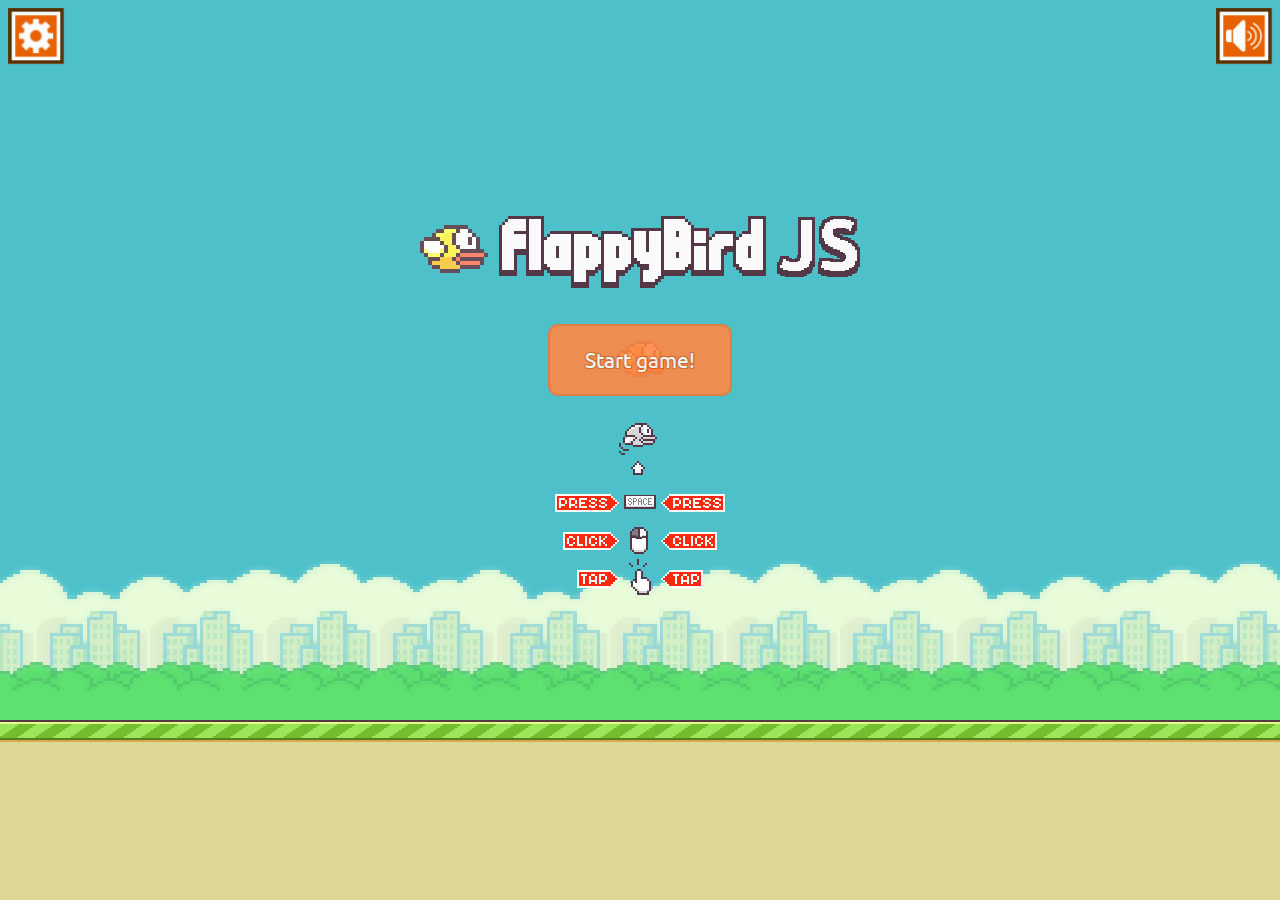
==== index.html @ bad4e2e7 "Update index.html" ====
<html>
    <head>
        <link rel="canonical" href="https://ivan-alone.github.io/FlappyBirdJS/">
        <meta http-equiv="X-UA-Compatible" content="IE=edge,chrome=1">
        <meta itemprop="name" content="Flappy Bird JS">
        <meta name="apple-mobile-web-app-capable" content="yes">
        <meta name="apple-mobile-web-app-status-bar-style" content="black">
        <meta itemprop="description" content="Flappy Bird JS: The Game. Play Flappy Bird using JS!">
        <meta itemprop="image" content="https://ivan-alone.github.io/FlappyBirdJS/apple-touch-icon-180x180.png">
        <meta property="og:url" content="https://ivan-alone.github.io/FlappyBirdJS/">
        <meta property="og:title" content="Flappy Bird JS">
        <meta property="og:image" content="https://ivan-alone.github.io/FlappyBirdJS/apple-touch-icon-180x180.png">
        <meta property="og:description" content="Flappy Bird JS: The Game. Play Flappy Bird using JS!">
        <meta property="og:type" content="website">
        <meta property="og:site_name" content="Flappy Bird JS">
        <meta name="application-name" content="Flappy Bird JS">
        <meta name="msapplication-TileColor" content="#FFFFFF">
        <meta name="msapplication-TileImage" content="apple-touch-icon-180x180.png">
        <meta http-equiv="Content-Type" content="text/html; charset=UTF-8">
        <meta name="Title" content="Flappy Bird JS">
        <meta name="Author" content="Flappy Bird JS">
        <meta name="Keywords" content="">
        <meta name="Description" content="Flappy Bird JS: The Game. Play Flappy Bird using JS!">
        <meta name="viewport" content="width=device-width, initial-scale=0.5, minimum-scale=0.5, maximum-scale=0.5" />
        <title>Flappy Bird JS</title>
        <link href="https://fonts.googleapis.com/css?family=Ubuntu" rel="stylesheet"> 
        <link rel="icon" type="image/vnd.microsoft.icon" href="data/images/favicon.ico">
        <link rel="apple-touch-icon" sizes="57x57" href="apple-touch-icon-57x57.png">
        <link rel="apple-touch-icon" sizes="114x114" href="apple-touch-icon-114x114.png">
        <link rel="apple-touch-icon" sizes="72x72" href="apple-touch-icon-72x72.png">
        <link rel="apple-touch-icon" sizes="144x144" href="apple-touch-icon-144x144.png">
        <link rel="apple-touch-icon" sizes="60x60" href="apple-touch-icon-60x60.png">
        <link rel="apple-touch-icon" sizes="120x120" href="apple-touch-icon-120x120.png">
        <link rel="apple-touch-icon" sizes="76x76" href="apple-touch-icon-76x76.png">
        <link rel="apple-touch-icon" sizes="152x152" href="apple-touch-icon-152x152.png">
        <link rel="stylesheet" href="data/css/flappybird.css" type="text/css">
        <script src="data/audio/sounds.js"></script>
        <script src="data/js/flappybird.js"></script>
    </head>
    <body onload="tryResetContainer()">
        <div class="ContainerFrame">
            <div id="GameWindow" class="GameWindow">
                <div id="GameCenter" class="GameCenter">
                    <div class="PipeOverlay" id="PipeOverlay"></div>
                    <div id="HitBox" class="HitBox"><div class="Bird"></div></div>
                    <div class="FPS_Counter" id="FPS"></div>
                    <div class="ScoreBoard" id="Scoreboard"></div>
                    <div class="GameStart" id="CtrlPlayOverlay">
                        <img class="GameLogo" alt="FlappyBird" src="data/images/logo.png" />
                        <div class="GameStartButton" onclick="runBird()">Start game!</div>
                        <img class="GameControls" alt="Press Space, click LMB or tap for controls" src="data/images/controls.png">
                        <div class="MetaSwitch" onclick="toggleAudio(this);">
                            <div class="AudioSwitchDynamic"></div>
                        </div>
                        <div class="MetaSwitch SettingsSwitch" onclick="toggleGameSettings();">
                            <div class="AudioSwitchDynamic SettingsSwitchIcon"></div>
                        </div>
                    </div>
                </div>
            </div>
            <div class="GameSettings" id="GameSettings">
                <div class="MetaSwitch SettingsSwitch" onclick="toggleGameSettings();">
                    <div class="AudioSwitchDynamic ExitIcon"></div>
                </div>
                <div class="MetaSwitch" onclick="toggleAudio(this);">
                    <div class="AudioSwitchDynamic"></div>
                </div>
                <div class="Settings">
                    <div class="SettingsLine">
                        <div class="SettingsText">Advanced Settings</div>
                    </div>
                    <div class="SettingsLine">
                        <div class="Controller">
                            <div class="ControllerName" title="Click to restore default value" onclick="setDefault('generatorRadius');">Generator Radius</div>
                            <div class="ControllerCTRL">
                                <div class="ControllerCTRLInput">
                                    <div class="RangeInfo">0</div>
                                    <input step="0.01" type="range" class="RangeLister ctrlElement generatorRadius" oninput="configure(this);" min="0" max="250" />
                                    <div class="RangeInfo RangeInfoRight">250</div>
                                </div>
                                <input type="text" class="ControllerCTRLInput ctrlElement generatorRadius" oninput="configure(this);" />
                            </div>
                        </div>
                        <div class="Controller ControllerRight">
                            <div class="ControllerName" title="Click to restore default value" onclick="setDefault('rightDistance');">Pipes Right Distance</div>
                            <div class="ControllerCTRL">
                                <div class="ControllerCTRLInput">
                                    <div class="RangeInfo">-200</div>
                                    <input step="0.01" type="range" class="RangeLister ctrlElement rightDistance" oninput="configure(this);" min="-200" max="1000" />
                                    <div class="RangeInfo RangeInfoRight">1000</div>
                                </div>
                                <input type="text"  class="ControllerCTRLInput ctrlElement rightDistance" oninput="configure(this);" />
                            </div>
                        </div>
                    </div>
                    <div class="SettingsLine">
                        <div class="Controller">
                            <div class="ControllerName" title="Click to restore default value" onclick="setDefault('pipesSpeed');">Pipes Speed</div>
                            <div class="ControllerCTRL">
                                <div class="ControllerCTRLInput">
                                    <div class="RangeInfo">0</div>
                                    <input step="0.01" type="range" class="RangeLister ctrlElement pipesSpeed" oninput="configure(this);" min="0" max="8" />
                                    <div class="RangeInfo RangeInfoRight">8</div>
                                </div>
                                <input type="text" class="ControllerCTRLInput ctrlElement pipesSpeed" oninput="configure(this);" />
                            </div>
                        </div>
                        <div class="Controller ControllerRight">
                            <div class="ControllerName" title="Click to restore default value" onclick="setDefault('pipesDistance');">Pipes Distance</div>
                            <div class="ControllerCTRL">
                                <div class="ControllerCTRLInput">
                                    <div class="RangeInfo">0</div>
                                    <input step="0.01" type="range" class="RangeLister ctrlElement pipesDistance" oninput="configure(this);" min="0" max="700" />
                                    <div class="RangeInfo RangeInfoRight">700</div>
                                </div>
                                <input type="text" class="ControllerCTRLInput ctrlElement pipesDistance" oninput="configure(this);" />
                            </div>
                        </div>
                    </div>
                    <div class="SettingsLine">
                        <div class="Controller">
                            <div class="ControllerName" title="Click to restore default value" onclick="setDefault('birdCenterSlide');">Bird Center Slide</div>
                            <div class="ControllerCTRL">
                                <div class="ControllerCTRLInput">
                                    <div class="RangeInfo">-700</div>
                                    <input step="0.01" type="range" class="RangeLister ctrlElement birdCenterSlide" oninput="configure(this);" min="-700" max="100" />
                                    <div class="RangeInfo RangeInfoRight">100</div>
                                </div>
                                <input type="text" class="ControllerCTRLInput ctrlElement birdCenterSlide" oninput="configure(this);" />
                            </div>
                        </div>
                        <div class="Controller ControllerRight">
                            <div class="ControllerName" title="Click to restore default value" onclick="setDefault('gravityAcceleration');">Gravity Acceleration</div>
                            <div class="ControllerCTRL">
                                <div class="ControllerCTRLInput">
                                    <div class="RangeInfo">0</div>
                                    <input step="0.01" type="range" class="RangeLister ctrlElement gravityAcceleration" oninput="configure(this);" min="0" max="80" />
                                    <div class="RangeInfo RangeInfoRight">80</div>
                                </div>
                                <input type="text" class="ControllerCTRLInput ctrlElement gravityAcceleration" oninput="configure(this);" />
                            </div>
                        </div>
                    </div>
                    <div class="SettingsLine">
                        <div class="Controller">
                            <div class="ControllerName" title="Click to restore default value" onclick="setDefault('gravityPower');">Gravity Power</div>
                            <div class="ControllerCTRL">
                                <div class="ControllerCTRLInput">
                                    <div class="RangeInfo">0</div>
                                    <input step="0.01" type="range" class="RangeLister ctrlElement gravityPower" oninput="configure(this);" min="0" max="10" />
                                    <div class="RangeInfo RangeInfoRight">10</div>
                                </div>
                                <input type="text" class="ControllerCTRLInput ctrlElement gravityPower" oninput="configure(this);" />
                            </div>
                        </div>
                        <div class="Controller ControllerRight">
                            <div class="ControllerName" title="Click to restore default value" onclick="setDefault('gravitySuppress');">Jump Power (Gravity Suppress)</div>
                            <div class="ControllerCTRL">
                                <div class="ControllerCTRLInput">
                                    <div class="RangeInfo">0</div>
                                    <input step="0.01" type="range" class="RangeLister ctrlElement gravitySuppress" oninput="configure(this);" min="0" max="1" />
                                    <div class="RangeInfo RangeInfoRight">1</div>
                                </div>
                                <input type="text" class="ControllerCTRLInput ctrlElement gravitySuppress" oninput="configure(this);" />
                            </div>
                        </div>
                    </div>
                    <div class="SettingsLine">
                        <div class="Controller">
                            <div class="ControllerName" title="Click to restore default value" onclick="setDefault('plainsSpeed');">Background: Plains Speed</div>
                            <div class="ControllerCTRL">
                                <div class="ControllerCTRLInput">
                                    <div class="RangeInfo">0</div>
                                    <input step="0.01" type="range" class="RangeLister ctrlElement plainsSpeed" oninput="configure(this);" min="0" max="5" />
                                    <div class="RangeInfo RangeInfoRight">5</div>
                                </div>
                                <input type="text" class="ControllerCTRLInput ctrlElement plainsSpeed" oninput="configure(this);" />
                            </div>
                        </div>
                        <div class="Controller ControllerRight">
                            <div class="ControllerName" title="Click to restore default value" onclick="setDefault('citySpeed');">Background: City Speed</div>
                            <div class="ControllerCTRL">
                                <div class="ControllerCTRLInput">
                                    <div class="RangeInfo">0</div>
                                    <input step="0.01" type="range" class="RangeLister ctrlElement citySpeed" oninput="configure(this);" min="0" max="5" />
                                    <div class="RangeInfo RangeInfoRight">5</div>
                                </div>
                                <input type="text" class="ControllerCTRLInput ctrlElement citySpeed" oninput="configure(this);" />
                            </div>
                        </div>
                    </div>
                    <div class="SettingsLine">
                        <div class="Controller">
                            <button onclick="configure(this);" class="ControllerCTRLCheckbox ctrlElement fancyGraphics">Fancy Graphics: ON</button>
                        </div>
                        <div class="Controller ControllerRight">
                            <button onclick="configure(this);" class="ControllerCTRLCheckbox ctrlElement debugMode">Debug Mode: OFF</button>
                        </div>
                    </div>
                    <div class="SettingsLine">
                        <div class="Controller">
                            <button onclick="configure(this);" class="ControllerCTRLCheckbox ctrlElement noClip">NoClip: OFF</button>
                        </div>
                        <div class="Controller ControllerRight">
                            <div class="ControllerName" title="Click to restore default value" onclick="setDefault('citySpeed');">FPS</div>
                            <div class="ControllerCTRL">
                                <div class="ControllerCTRLInput">
                                    <div class="RangeInfo">1</div>
                                    <input step="0.01" type="range" class="RangeLister ctrlElement fpsResolver" oninput="configure(this);" min="1" max="250" />
                                    <div class="RangeInfo RangeInfoRight">250</div>
                                </div>
                                <input type="text" class="ControllerCTRLInput ctrlElement fpsResolver" oninput="configure(this);" />
                            </div>
                        </div>
                    </div>
                    <div class="SettingsLine">
                        <div class="Controller">
                            <button onclick="configure(this);" class="ControllerCTRLCheckbox ctrlElement showFPS">Show FPS: OFF</button>
                        </div>
                    </div>
                </div>
            </div>
        </div>
    </body>
</html>
---- data/css/flappybird.css ----
@font-face {
    font-family: 'Impact';
    font-style: normal;
    font-weight: 400;
    src: local('Impact Regular'), local('Impact-Regular'), local('Impact'), url('../fonts/ImpactRegular.ttf');
}
@font-face {
    font-family: 'ShortXurkit';
    font-style: normal;
    font-weight: 400;
    src: local('ShortXurkit'), url('../fonts/ShortXurkit.otf');
}
* {
    margin: 0;
    padding: 0;
    user-select: none;
    -moz-user-select: none;
    -webkit-user-select: none;
}
body {
    background-color: #DED895;
}
.ContainerFrame {
    width: 640px;
    height: 800px;
    position: relative;
    margin: auto;
}
.GameWindow {
    position: absolute;
    width: 100%;
    height: 100%;
    display: block;
    background: url('../images/flappy.png') #4EC0CA;
}
.GameCenter {
    width: 100%;
    height: 720px;
    display: block;
    background: url('../images/flappyOverlay.png');/*#08c;*/
}
.Bird {
    width: 51px;
    height: 36px;
    position: absolute;
    margin-top: -19px;
    margin-left: -23px;
    background-image: url('../images/bird.png');
    background-repeat: no-repeat;
}
.HitBox {
    width: 1px;
    height: 1px;
    margin-left: 50%;
    top: 360px;
    position: relative;
}
.GameStart {
    width: 100%;
    height: 100%;
    display: block;
    position: absolute;
}
.GameControls {
    display: block;
    position: relative;
    margin: auto;
    top: 350px;
}
.GameStartButton {
    display: block;
    margin: auto;
    position: relative;
    width: 180px;
    height: 48px;
    text-align: center;
    padding-top: 20px;
    background: #f84;
    font-family: Ubuntu;
    color: #fff;
    font-size: 16pt;
    border: 2px solid #e73;
    border-radius: 10px;
    top: 323px;
    opacity: 0.9;
    cursor: pointer;
    text-shadow: 1px 1px #d62, -1px 1px #d62, 1px -1px #d62, -1px -1px #d62;
}
.PipeOverlay {
    display: block;
    overflow: hidden;
    width: 100%;
    height: 800px;
    position: absolute;
    background: url('../images/flappyRoad.png');
}
.PipeTest1 {
    width: 100px;
    height: 710px;
    background-image: url('../images/pipe.png');
    margin-left: -50px;
    position: absolute;
}
.PipeTest2 {
    width: 100px;
    height: 710px;
    background-image: url('../images/pipe.png');
    margin-left: -50px;
    position: absolute;
    background-position-y: -710px;
}
.PipeControler {
    display: inline-block;
    position: absolute;
    width: 0px;
    height: 720px;
}
.DrawableHitbox {
    display: block;
    outline: 1px solid #000ffc;
    position: absolute;
    z-index: 300;
    color: #000ffc;
    overflow: hidden;
    word-break: break-all;
}
.ScoreBoard {
    top: 75px;
    font-size: 70pt;
    width: 100%;
    height: 150px;
    display: block;
    position: absolute;
    text-align: center;
    font-family: Impact;
    color: #FFFFFF;
    text-shadow: 5px 5px #000000, -5px 5px #000000, 5px -5px #000000, -5px -5px #000000, 0px 7px #000000, 0px -7px #000000, 7px 0px #000000, -7px 0px #000000;
}
.GameLogo {
    top: 215px;
    display: block;
    position: absolute;
    left: calc(50% - 220px);
}
.MetaSwitch {
    position: fixed;
    display: block;
    width: 54px;
    height: 54px;
    right: 5px;
    top: 5px;
    border: 4px solid #553000;
    background: #FFF;
    transform: scale(0.9);
    cursor: pointer;
    z-index: 10;
}
.AudioSwitchDynamic {
    background: #E86101 no-repeat center;
    width: 40px;
    height: 40px;
    margin: 4px;
    padding: 3px;
    background-image: url('../images/sound.png');
}
.SettingsSwitch {
    right: auto;
    left: 5px;
}
.SettingsSwitchIcon {
    background-image: url('[data-uri]');/*url('../images/settings.png');*/
}
.ExitIcon {
    background-image: url('../images/exit.png');
}
.GameSettings {
    width: 100%;
    height: 100%;
    position: absolute;
    display: none;
    background: rgba(255,255,255,0.9);
}
.Settings {
    width: 640px;
    margin: auto;
    height: 100%;
    display: block;
    background: #FAFAFA;
    color: #262626;
    font-family: Ubuntu;
}
.SettingsLine {
    width: 640px;
    height: 80px;
    text-align: center;
    display: block;
    position: relative;
    margin-bottom: 2px;
    background: #F4F5F5;
}
.SettingsText {
    font-size: 25pt;
    margin: 20px;
    display: inline-block;
}
.Controller {
    width: 50%;
    height: 100%;
    left: 0px;
    display: block;
    position: absolute;
}
.ControllerRight {
    left: auto;
    right: 0px;
}
.ControllerName {
    width: 100%;
    /*margin: 5px 0px;*/
    display: block;
    font-size: 16pt;
    height: 26px;
    cursor: pointer;
}
.ControllerCTRL {
    width: 100%;
    height: 60px;
    display: block;
}
.ControllerCTRLInput {
    width: 300px;
    height: 20px;
    margin: 2px auto;
    display: flex;
    user-select: text;
    -moz-user-select: text;
    -webkit-user-select: text;
}
.RangeLister {
    width: 230px;
    height: 100%;
}
.RangeInfo {
    width: 35px;
    display: inline-block;
    margin-top: -2px;
    text-align: left;
}
.RangeInfoRight {
    text-align: right;
}
.ControllerCTRLCheckbox {
    width: 300px;
    margin: /*15px*/10px 10px;
    height: 60px;
    font-size: 16pt;
    display: block;
}
.FPS_Counter {
    font-family: ShortXurkit;
    top: -9px;
    display: block;
    position: absolute;
    font-size: 37pt;
    color: #fff;
    text-shadow: 2px 2px 0 #f00, -2px -2px 0 #f00, 2px -2px 0 #f00, -2px 2px 0 #f00;
    left: 4px;
}
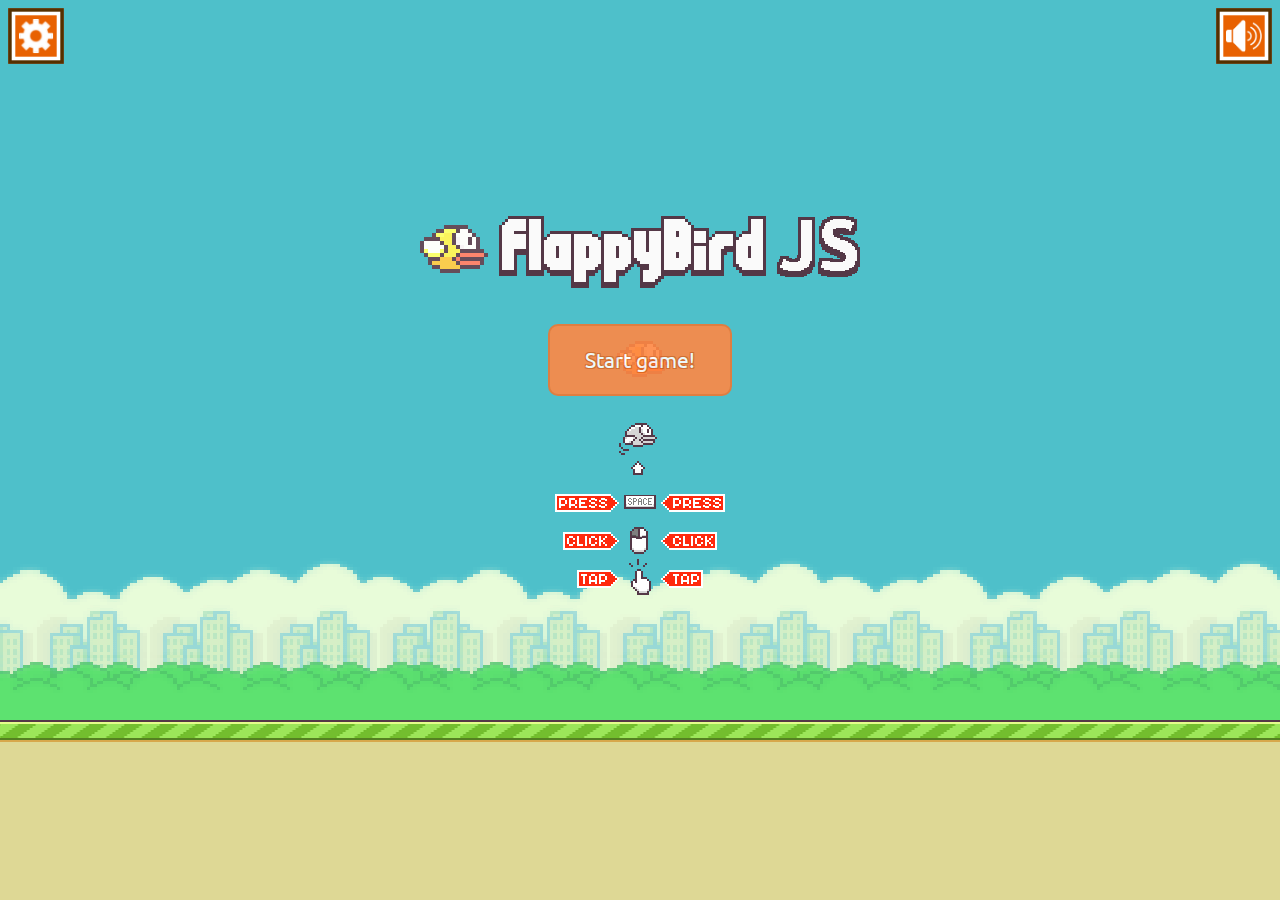
==== commit 076a38cd: "Update index.html" ====
--- a/index.html
+++ b/index.html
@@ -3,8 +3,9 @@
         <link rel="canonical" href="https://ivan-alone.github.io/FlappyBirdJS/">
         <meta http-equiv="X-UA-Compatible" content="IE=edge,chrome=1">
         <meta itemprop="name" content="Flappy Bird JS">
-        <meta name="apple-mobile-web-app-capable" content="yes">
-        <meta name="apple-mobile-web-app-status-bar-style" content="black">
+        <meta name="apple-mobile-web-app-capable" content="yes" />
+        <meta name="apple-mobile-web-app-status-bar-style" content="#4EC0CA">
+        <link rel="apple-touch-startup-image" href="images/l/splash.png">
         <meta itemprop="description" content="Flappy Bird JS: The Game. Play Flappy Bird using JS!">
         <meta itemprop="image" content="https://ivan-alone.github.io/FlappyBirdJS/apple-touch-icon-180x180.png">
         <meta property="og:url" content="https://ivan-alone.github.io/FlappyBirdJS/">
@@ -23,8 +24,16 @@
         <meta name="Description" content="Flappy Bird JS: The Game. Play Flappy Bird using JS!">
         <meta name="viewport" content="width=device-width, initial-scale=0.5, minimum-scale=0.5, maximum-scale=0.5" />
         <title>Flappy Bird JS</title>
+        <style>
+            body, .ContainerFrame {
+               height: 100%;
+               width: 100%;
+               position: fixed;
+               overflow: hidden;
+            }
+        </style>
         <link href="https://fonts.googleapis.com/css?family=Ubuntu" rel="stylesheet"> 
-        <link rel="icon" type="image/vnd.microsoft.icon" href="data/images/favicon.ico">
+        <link rel="icon" type="image/png" href="apple-touch-icon-60x60.png">
         <link rel="apple-touch-icon" sizes="57x57" href="apple-touch-icon-57x57.png">
         <link rel="apple-touch-icon" sizes="114x114" href="apple-touch-icon-114x114.png">
         <link rel="apple-touch-icon" sizes="72x72" href="apple-touch-icon-72x72.png">
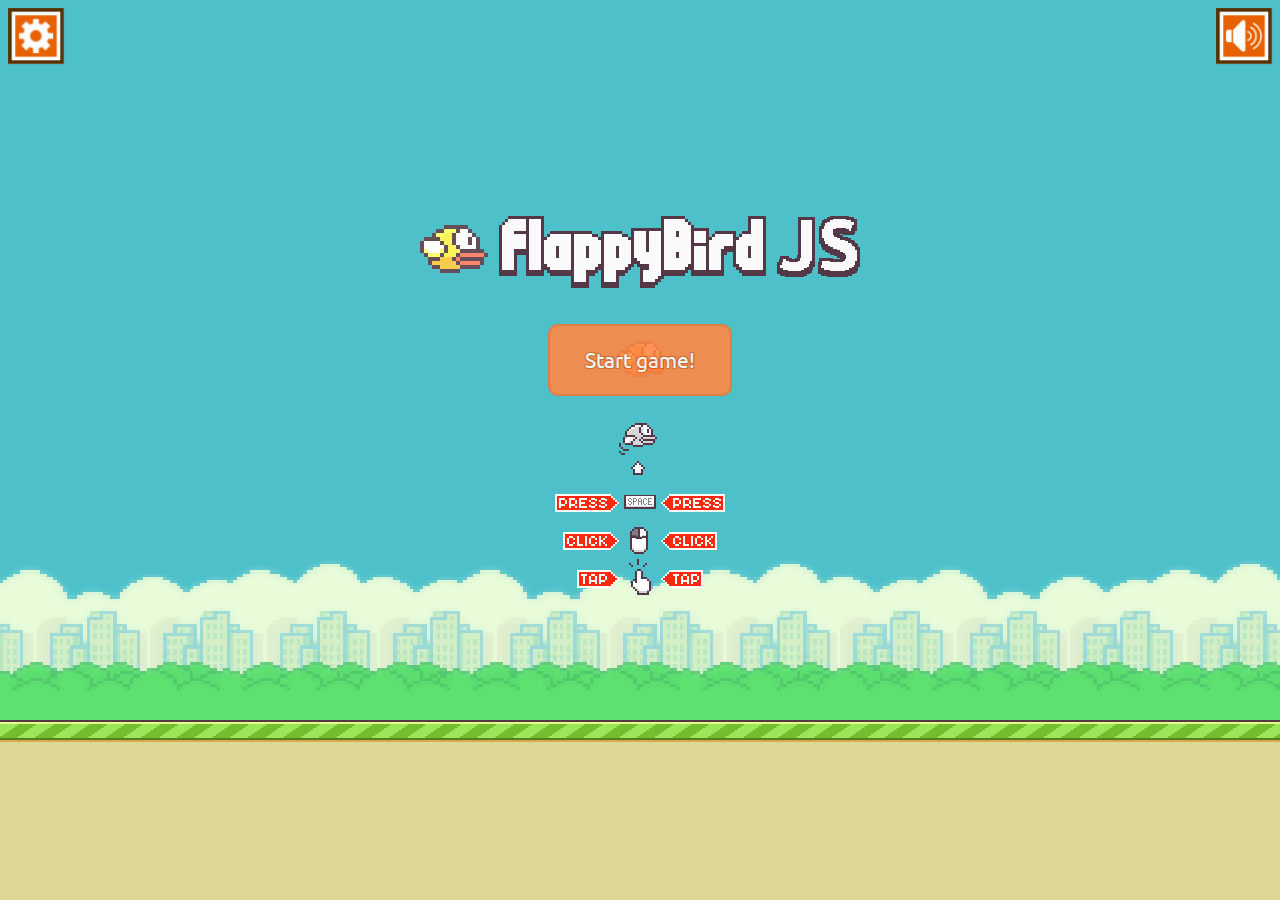
==== commit 9a267f7c: "Update index.html" ====
--- a/index.html
+++ b/index.html
@@ -26,10 +26,12 @@
         <title>Flappy Bird JS</title>
         <style>
             body, .ContainerFrame {
-               height: 100%;
-               width: 100%;
-               position: fixed;
-               overflow: hidden;
+               width: 100% !inportant;
+               position: fixed !inportant;
+               overflow: hidden !inportant;
+            }
+            body {
+               height: 100% !inportant;
             }
         </style>
         <link href="https://fonts.googleapis.com/css?family=Ubuntu" rel="stylesheet"> 
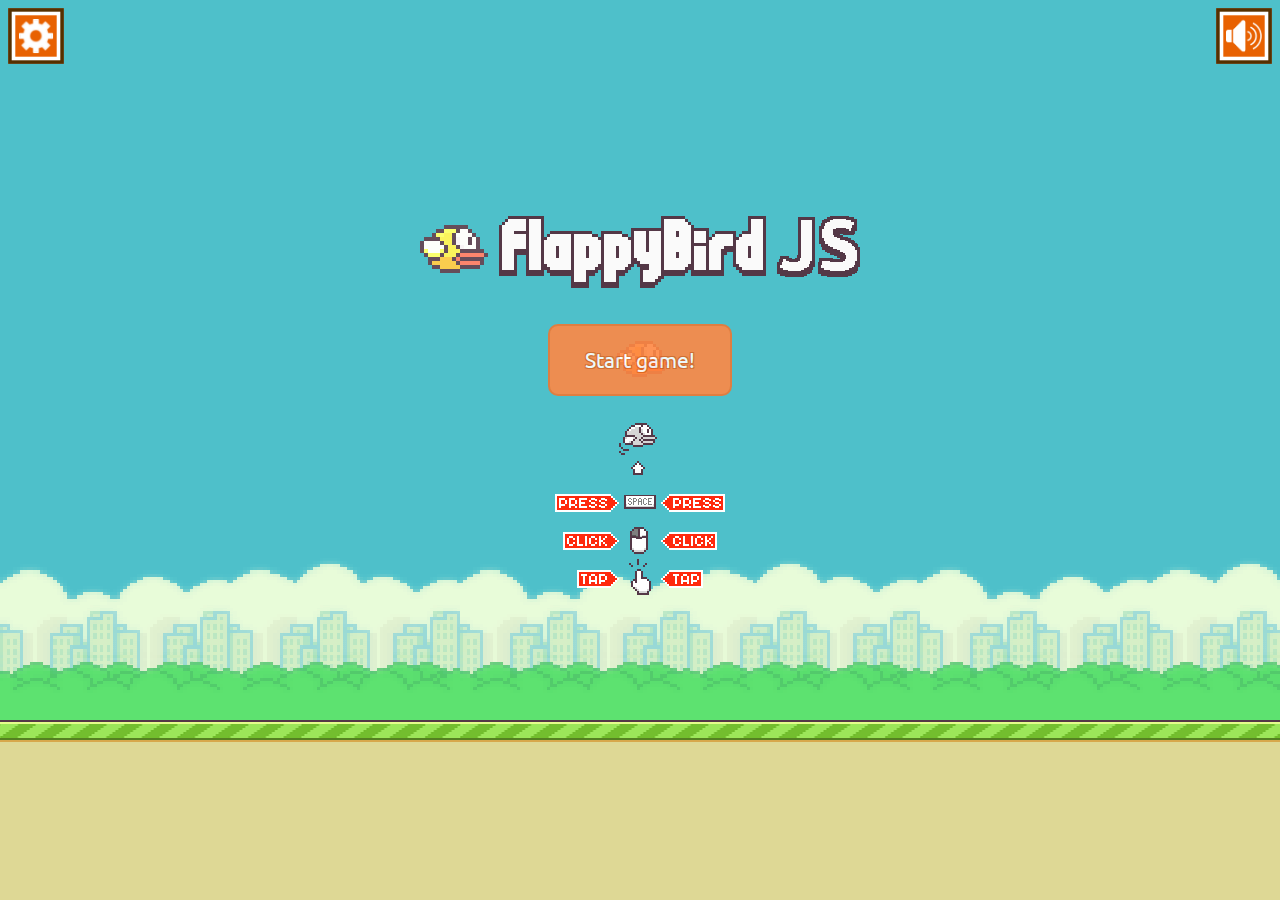
==== commit 735cebe8: "Update index.html" ====
--- a/index.html
+++ b/index.html
@@ -4,7 +4,7 @@
         <meta http-equiv="X-UA-Compatible" content="IE=edge,chrome=1">
         <meta itemprop="name" content="Flappy Bird JS">
         <meta name="apple-mobile-web-app-capable" content="yes" />
-        <meta name="apple-mobile-web-app-status-bar-style" content="#4EC0CA">
+        <meta name="apple-mobile-web-app-status-bar-style" content="default">
         <link rel="apple-touch-startup-image" href="images/l/splash.png">
         <meta itemprop="description" content="Flappy Bird JS: The Game. Play Flappy Bird using JS!">
         <meta itemprop="image" content="https://ivan-alone.github.io/FlappyBirdJS/apple-touch-icon-180x180.png">
@@ -22,7 +22,7 @@
         <meta name="Author" content="Flappy Bird JS">
         <meta name="Keywords" content="">
         <meta name="Description" content="Flappy Bird JS: The Game. Play Flappy Bird using JS!">
-        <meta name="viewport" content="width=device-width, initial-scale=0.5, minimum-scale=0.5, maximum-scale=0.5" />
+        <meta name="viewport" content="user-scalable=no, width=device-width, initial-scale=0.5, minimum-scale=0.5, maximum-scale=0.5" />
         <title>Flappy Bird JS</title>
         <style>
             body, .ContainerFrame {
--- a/data/css/flappybird.css
+++ b/data/css/flappybird.css
@@ -19,6 +19,9 @@
 }
 body {
     background-color: #DED895;
+    position: fixed;
+    width: 100%;
+    height: 100%;
 }
 .ContainerFrame {
     width: 640px;
@@ -265,4 +268,4 @@
     color: #fff;
     text-shadow: 2px 2px 0 #f00, -2px -2px 0 #f00, 2px -2px 0 #f00, -2px 2px 0 #f00;
     left: 4px;
-}+}
